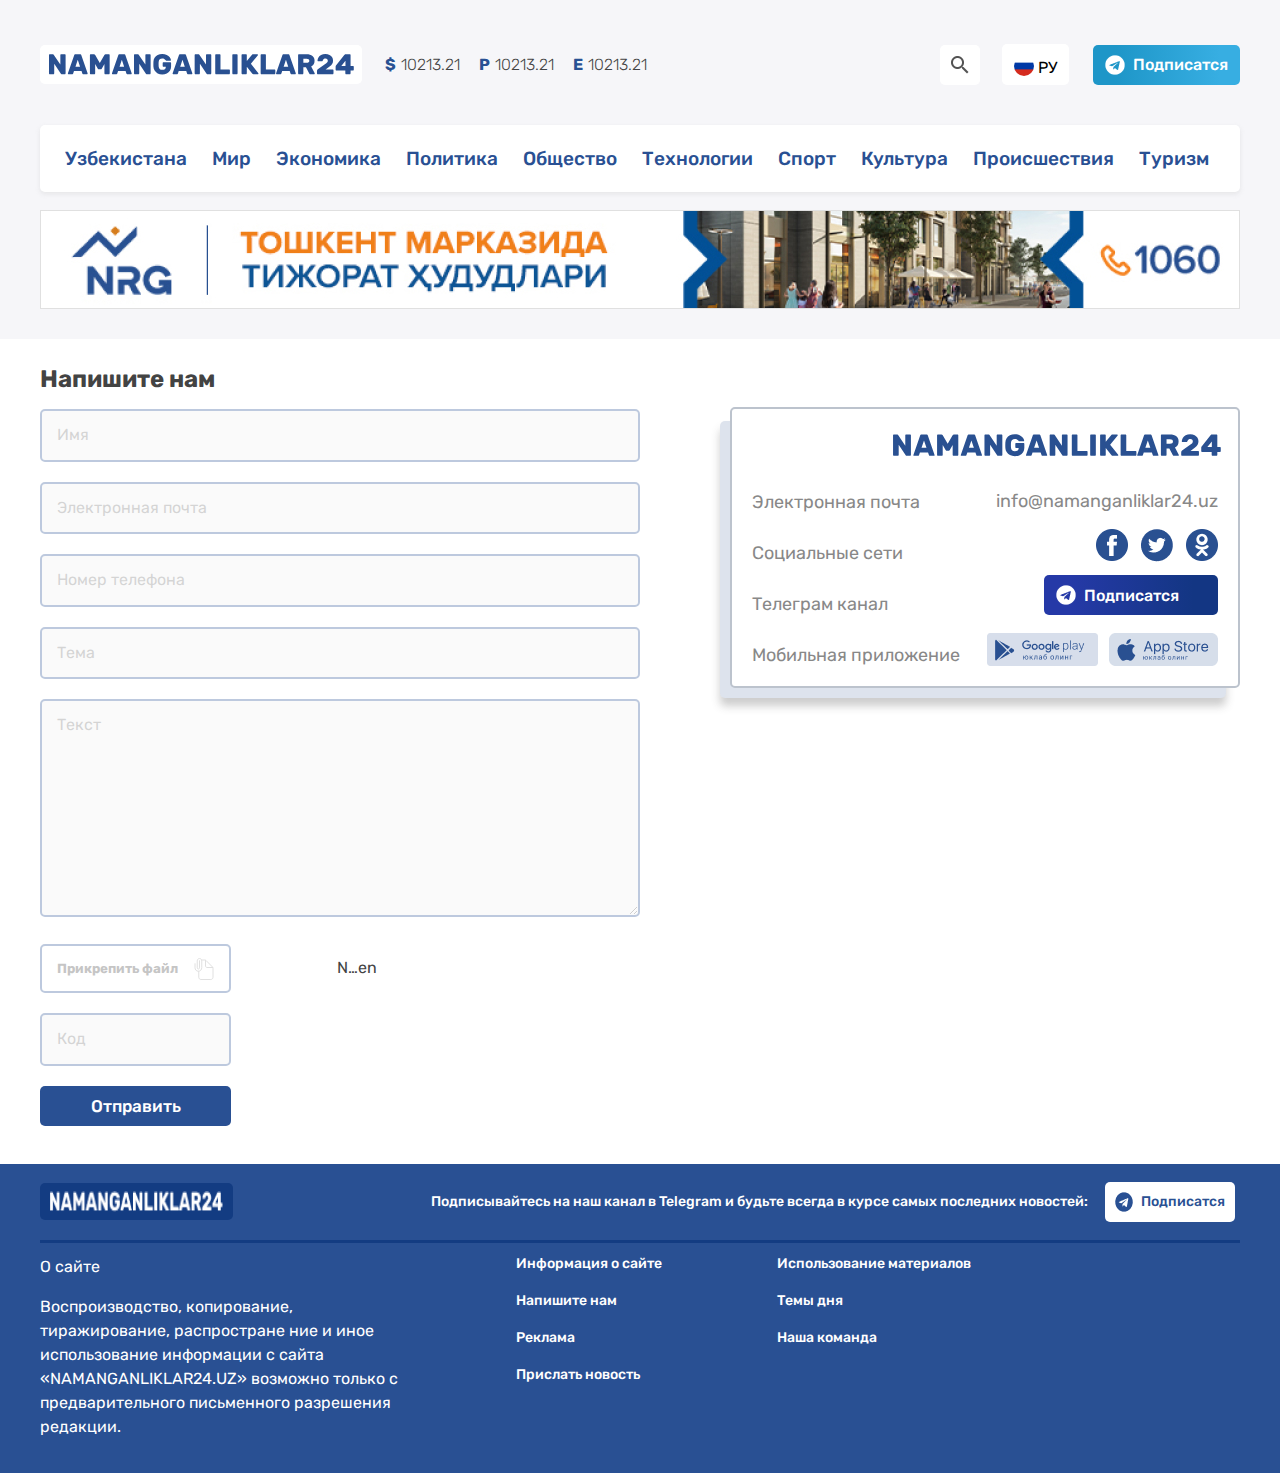
==== form.html @ 09adb13e "add form page" ====
<!DOCTYPE html>
<html lang="ru">
<head>
    <meta charset="UTF-8">
    <meta http-equiv="X-UA-Compatible" content="IE=edge">
    <meta name="viewport" content="width=device-width, initial-scale=1.0">
    <link rel="stylesheet" href="css/normalize.css">
    <link rel="stylesheet" href="css/style.css">
    <link rel="preconnect" href="https://fonts.gstatic.com">
    <link rel="preconnect" href="https://fonts.gstatic.com">
    <link href="https://fonts.googleapis.com/css2?family=Roboto:wght@500&family=Rubik:wght@500;700&display=swap" rel="stylesheet">
    <link href="https://fonts.googleapis.com/css2?family=Rubik:wght@500;700&display=swap" rel="stylesheet">
    <title>Namanganliklar24 yangiliklar sayti</title>
</head>
<body>
    <div class="site-header-wrapper">
        <header class="site-header">
            <div class="site-header__container container">
                
                <div class="header-top">
                    
                    <div class="header-top-left">
                        <a class="logo-link" href="index.html">
                            <img src="images/logo.svg" alt="site logo" class="logo" width="306" height="33">
                        </a>
                        <div class="currence-stats">
                            <span class="currence-text"><b class="currence-brand">$</b>10213.21</span>
                            <span class="currence-text"><b class="currence-brand">P</b>10213.21</span>
                            <span class="currence-text"><b class="currence-brand">E</b>10213.21</span>
                        </div>
                    </div>
                    
                    <div class="header-top-right">
                        <button class="search-btn">
                            <img class="search-img" src="images/search.png" alt="search img" width="18" height="18">
                        </button>
                        <button class="lang-btn">
                            <img class="lang-btn__img" src="images/russian.png" alt="russian flag">
                            РУ
                        </button>
                        <div class="follow-btn">
                            <a class="follow-link" href="#">Подписатся</a>
                        </div>
                    </div>
                </div>
                
                <div class="header-bottom">
                    <nav class="sitenav">
                        <ul class="sitenav-list">
                            <li class="sitenav-item">
                                <a class="sitenav-link active" href="#">Узбекистана</a>
                            </li>
                            <li class="sitenav-item">
                                <a class="sitenav-link active" href="#">Мир</a>
                            </li>
                            <li class="sitenav-item">
                                <a class="sitenav-link active" href="#">Экономика</a>
                            </li>
                            <li class="sitenav-item">
                                <a class="sitenav-link active" href="#">Политика</a>
                            </li>
                            <li class="sitenav-item">
                                <a class="sitenav-link active" href="#">Общество</a>
                            </li>
                            <li class="sitenav-item">
                                <a class="sitenav-link active" href="#">Технологии</a>
                            </li>
                            <li class="sitenav-item">
                                <a class="sitenav-link active" href="#">Спорт</a>
                            </li>
                            <li class="sitenav-item">
                                <a class="sitenav-link active" href="#">Культура</a>
                            </li>
                            <li class="sitenav-item">
                                <a class="sitenav-link active" href="#">Происшествия</a>
                            </li>
                            <li class="sitenav-item">
                                <a class="sitenav-link active" href="#">Туризм</a>
                            </li>
                        </ul>
                    </nav>
                </div>
                
                <aside class="site-header__add">
                    <a href="#">
                        <img class="adds" src="images/nrg-banner.jpg" alt="toshkentdagi tijorat hududlari" width="1200" height="99">
                    </a>
                    
                </aside>
            </div>
        </header>
    </div>
    
    <main class="site-main">
        <div class="site-main__container container">
           <div class="main-form">
               <h2 class="main-form__title">Напишите нам</h2>
              <form action="#">
                  <label class="visually-hidden" for="form-input">Напишите нам</label>
               <input class="input-text" type="text" placeholder="Имя" name="fname" id="fname-input" required>
               <input class="input-text" type="email" placeholder="Электронная почта" name="email" id="email-input" required>
               <input class="input-text" type="tel" placeholder="Номер телефона" name="tel" id="tel-input" required>
               <input class="input-text" type="text" placeholder="Тема" name="tema" id="tema-input" required>
               <textarea name="comment" id="comment-field" cols="30" rows="10" placeholder="Текст"></textarea>
               <input  class="custom-file-input" type="file" name="file" id="file-input" placeholder="Прикрепить файл">
               <input class="kod-input" type="number" placeholder="Код" name="kod" id="kod-field" required>
               <button class="btn form-btn" type="submit">Отправить
               </button>
              </form>
           </div>


           <div class="card">
            <img class="card-logo__img" src="images/logo.svg" alt="logo" width="329" height="33">
             <div class="card-wrapper">
                <div class="card-text">
                    <p class="card-desc">Электронная почта</p>
                    <p class="card-desc">Социальные сети</p>
                    <p class="card-desc">Телеграм канал</p>
                    <p class="card-desc">Мобильная приложение</p>
                </div>
  
                <div class="card-info">
                  <a class="card-email__link" href="#">info@namanganliklar24.uz</a>
                  <div class="brands-links">
                      <a class="brand-facebook__link" href="#">
                          <img src="images/facebook.png" alt="">
                      </a>
                      <a class="brand-twitter__link" href="#">
                          <img src="images/twitter.png" alt="">
                      </a>
                      <a class="brand-ok__link" href="#">
                          <img src="images/ok.png" alt="">
                      </a>
                  </div>
                 <div class="follow-btn brand-follow__btn">
                    <a class="brand-follow__link follow-link" href="#">Подписатся</a>
                 </div>
                  <div class="store-links">
                      <a class="playmarket-link" href="#">
                          <img src="images/playmarket.png" alt="">
                      </a>
                      <a class="appstore-link" href="#">
                          <img src="images/appstore1x.png" alt="">
                      </a>
                  </div>
                </div>
             </div>
             
           </div>

        </div>
    </main>
    
        <footer class="site-footer">
            <div class="site-footer__container container">
                <div class="footer-top">
                    <a class="footer-logo" href="#">
                        <img class="footer-logo-img" src="images/logo.png" alt="footer logo" width="173" height="21">
                    </a>
                    <p class="footer-top__text">Подписывайтесь на наш канал в Telegram и будьте всегда в курсе самых последних новостей:</p>
                    <a class="footer-telegram" href="#"> 
                        Подписатся
                    </a>
                </div>
                <div class="footer-bottom">
                    <div class="footer-bottom__info">
                        <span class="footer-bottom__title">О сайте </span>
             <p class="footer-bottom__text">
                Воспроизводство, копирование, тиражирование, распростране ние и иное использование информации с сайта «NAMANGANLIKLAR24.UZ» возможно только с предварительного письменного разрешения редакции.
            </p>
                        </div>
                        <ul class="footer-bottom__list">
         <li class="footer-bottom__item">
             <a class="footer-bottom__link" href="#">Информация о сайте</a>
         </li>
         <li class="footer-bottom__item">
             <a class="footer-bottom__link" href="#">Напишите нам </a>
         </li>
         <li class="footer-bottom__item">
             <a class="footer-bottom__link" href="#"> Реклама   </a>
         </li>
         <li class="footer-bottom__item">
             <a class="footer-bottom__link" href="#"> Прислать новость</a>
         </li>
                        </ul>
                        <ul class="footer-bottom__list">
         <li class="footer-bottom__item">
             <a class="footer-bottom__link" href="#">Использование материалов</a>
         </li>
         <li class="footer-bottom__item">
             <a class="footer-bottom__link" href="#">Темы дня  </a>
         </li>
         <li class="footer-bottom__item">
             <a class="footer-bottom__link" href="#">Наша команда</a>
         </li>
          </ul>
         </div>
       </div>
     </footer>
 </body>
</html>
---- css/style.css ----
html{
    box-sizing: border-box;
}
*,
*::after
*::before{
    box-sizing: inherit;
}

body{
    padding: 0;
    margin: 0;
    font-family: "Rubik","Arial",sans-serif;
    font-size: 16px;
    line-height: 1.5;
    color: #434343;
}
.container{
    max-width: 1200px;
    margin: auto;
}
.visually-hidden {
    clip: rect(0 0 0 0);
    clip-path: inset(50%);
    height: 1px;
    overflow: hidden;
    position: absolute;
    white-space: nowrap;
    width: 1px;
  }

/* SITE HEADER */
.site-header-wrapper{
    background-color: #F6F6F9;
    padding: 44px 0 23px;
}
.header-top{
    display: flex;
    align-items: center;
    margin-bottom: 40px;
}
.header-top-left{
    display: flex;
    align-items: center;
    margin-right: auto;
}
.header-top-right{
    display: flex;
    align-items: center;
}

.search-btn{
    background-color: #fff;
    padding: 11px;
    border-radius: 5px;
    border: none;
}
.search-img{
    display: block;
    
    
}
.lang-btn{
    padding: 9px 12px 8px;
    background-color: #fff;
    border-radius: 5px;
    border: none;
    margin-left: 22px;
}
.lang-btn__img{
    border-radius: 50%;
    transform: translateY(3px);
}

.follow-btn{
    padding: 10px 12px;
    background:linear-gradient(90deg, #1E96C8 15.07%, #37AEE2 85.96%);
    border-radius: 5px; 
    margin-left: 24px;
}
.follow-btn:hover{
    background:linear-gradient(90deg, #37AEE2 15.07%,  #1E96C8 85.96%);
}
.follow-link{
    color: #fff;
    text-decoration: none;
    font-weight: 500;
    font-size: 16px;
    line-height: 19px;
    display: flex;
    align-items: center;
}
.follow-link::before{
    content: "";
    width: 20px;
    height: 20px;
    display: block;
    margin-right: 8px;  
    background-repeat: no-repeat;
    background-position: center center;
    background-image: url(..//images/telegram-icon.png);
}
.currence-brand{
    font-weight: bold;
    font-size: 16px;
    line-height: 19px;
    color: #285193;
    margin-right: 5px;
}
.currence-text{
    font-weight: 300;
    font-size: 16px;
    line-height: 12px;
    color: #434343;
    margin-right: 15px;
}
/* LOGO */
.logo{
    display: block;
}
.logo-link{
    padding: 3px 8px;
    background-color: #fff;
    border-radius: 5px;
    margin-right: 23px;
}
/* SITENAV */
.header-bottom{
    margin-bottom: 18px;
}
.sitenav{
    padding: 22px 25px;
    background-color: #fff;
    box-shadow: 0px 2px 5px rgba(159, 159, 159, 0.19);
    border-radius: 5px;
}
.sitenav-list{
   padding: 0;
   margin: 0;
   list-style-type: none;
   display: flex;
   align-items: center;
}
.sitenav-link{
    text-decoration: none;
    color: #515151;
}
.sitenav-link:hover,
.sitenav-link:active{
    color: #295093;
}
.active{
    color: #295093;
}
.sitenav-item{
    font-weight: 500;
    font-size: 19px;
    line-height: 23px;
    margin-right: 25px;
}
/* MAIN */
main{
    padding: 22px 0 38px;
}


/* COVID */

.covid-stats__container{
    padding: 30px 35px;
    background-color:#F6F6F9 ;
    border-radius: 5px;
    margin-bottom: 22px;
}
.covid-list{
    padding: 0;
    margin: 0;
    list-style-type: none;
    display: flex;
    align-items: center;
}
.covid-item__info{
    width: 371px;
    display: flex;
    align-items: center;
}
.covid-info__title{
    margin: 0;
    margin-left: 25px;
    font-weight: 500;
    font-size: 20px;
    line-height: 24px;
    color: #000000;
}
.covid-item::before{
    content: "";
    display: block;
    width: 43px;
    height: 45px;
    background-repeat: no-repeat;
    background-position: center center;
    background-size: contain;
    margin-left: 29px;
}
.covid-item__info::before{
    background-image: url(../images/covid19.png);
}
.covid-item__case{
    display: flex;
    align-items: center;
}
.covid-item__case::before{
    background-image: url(../images/corona-red.png);
}

.covid-item__healed{
    display: flex;
    align-items: center;
}
.covid-item__healed::before{
    background-image: url(../images/cil_smile.png);
}

.covid-item__dead{
    display: flex;
    align-items: center;
}
.covid-item__dead::before{
    background-image: url(../images/stop.png);
}
.covid-info__text-case{
    margin: 0;
    font-weight: normal;
    font-size: 18px;
    line-height: 21px;
    color: #DB0000;
}
.covid-info__wrapper{
    margin-left: 17px;
    margin-right: 42px;
}
.covid-info__text-healed{
    margin: 0;
    font-weight: normal;
    font-size: 18px;
    line-height: 21px;
    color: #05B135;
}

.covid-info__number{
    font-weight: 500;
    font-size: 25px;
    color: #000000;
}

.covid-info__text-dead{
    margin: 0;
    font-weight: normal;
    font-size: 18px;
    line-height: 21px;
    color: #000;
}

.covid-item__case{
    border-left: 2px solid #EB5569;
}
.covid-item__healed{
    border-left: 2px solid #F4CCD1;
    height: 49px;
}
.covid-item__dead{
    border-left: 2px solid #F4CCD1;
    height: 49px;
}
/* MAIN NEWS */
.main-news{
    display: flex;
    flex-wrap: wrap;
    margin-bottom: 16px;
}
.main-news__info{
    width: 386px;
    margin-bottom: 18px;
}
.main-news__info-link{
    display: block;
    text-decoration: none;
}
.main-news__info:not(:nth-child(3n)){
    margin-right: 20px;
}
.main-news__info-title{
    margin: 11px 0;
    font-weight: 500;
    font-size: 17px;
    line-height: 20px;
    color: #202020;
}
time{
    font-weight: normal;
    font-size: 14px;
    line-height: 17px;
    color: #6B6D97;
}

/* FORM-PAGE-STYLES */

.site-main__container{
    display: flex;
    align-items: start;
}
.main-form input{
    display: block;
}
.main-form{
    width: 600px;
    margin-right: auto;
}
.main-form__title{
    margin-top: 0;
    margin-bottom: 12px;
}
.input-text{
    width: 600px;
    padding: 15px;
    background: #F1F1F1;
    opacity: 0.3;
    box-sizing: border-box;
    border: 2px solid #285193;
    border-radius: 5px;
    margin-bottom: 20px;
}
.kod-input{
    width: 157px;
    padding: 15px;
    background: #F1F1F1;
    opacity: 0.3;
    border: 2px solid #285193;
    border-radius: 5px;
    margin-bottom: 20px;
}
textarea{
    width: 600px;
    margin-bottom: 20px;
    padding: 15px;
    box-sizing: border-box;
    background: #F1F1F1;
    opacity: 0.3;
    border: 2px solid #285193;
    border-radius: 5px;
}
.form-btn{
    width: 191px;
}
.custom-file-input{
    margin-bottom: 20px;
}
.custom-file-input::-webkit-file-upload-button {
    visibility: hidden;
  }
  .custom-file-input::before {
    content: 'Прикрепить файл';
    display: inline-block;
    background:url(../images/file.svg) no-repeat 150px center;
    border: 1px solid #999;
    border-radius: 3px;
    padding: 15px 51px 15px 15px;
    outline: none;
    opacity: 0.3;
    border: 2px solid #285193;
    border-radius: 5px;
    white-space: nowrap;
    cursor: pointer;
    text-shadow: 1px 1px #fff;
    font-weight: 700;
    font-size: 10pt;
  }
  .custom-file-input:hover::before {
    border-color: black;
  }
  .custom-file-input:active::before {
    background: -webkit-linear-gradient(top, #e3e3e3, #f9f9f9);
  }
  
  .card{
      width: 510px;
      padding: 20px;
      background: #FFFFFF;
      border: 2px solid #BCC3CD;
      border-radius: 5px;
      margin-top: 46px;
      position: relative;
      box-sizing: border-box;
  }
  .card::before{
      content: "";
      display: block;
      width: 100%;
      height: 100%;
      position: absolute;
      bottom: -12px;
      left: -12px;
      z-index: -1;
      background: rgba(41, 80, 145, 0.16);
      box-shadow: 0px 8px 9px rgba(57, 57, 57, 0.25);
      border-radius: 5px;
  }
  .card-wrapper{
      display: flex;
      align-items: flex-end;
      justify-content: space-between;
  }
  .card-logo__img{
      margin-left: 140px;
  }
  .card-desc{
      margin: 0;
      white-space: nowrap;
      font-weight: normal;
      font-size: 18px;
      line-height: 21px;
      color: #888888;
      margin-top: 30px;
  }
  .card-info{
      text-align: right;
  }
  .card img{
     display: block;
  }

  .store-links{
      margin-top: 18px;
      width: 231px;
      display: flex;
      justify-content: space-between;
      margin-left: auto;
  }
  .brand-follow__btn{
      width: 150px !important;
      margin-right: 0;
      margin-left: auto;
      margin-top: 13px;
      background:linear-gradient(90deg, #2539a7 15.07%, #133683 85.96%);
  }
  .brands-links{
      width:122px;
      margin-top: 15px;
      display: flex;
      margin-left: auto;
      justify-content: space-between;
  }
  .card-email__link{
      margin-top: 21px;
      font-weight: normal;
        font-size: 18px;
        line-height: 21px;
        color: #888888;
        text-decoration: none;
  }
  
/* NOTIFICATION */

.notification-reminder{
    max-width:1200px;
    padding: 25px 20px 25px 34px;
    display: flex;
    align-items: center;
    margin-bottom: 38px;
    background: rgba(239, 186, 84, 0.18);
    border-radius: 5px;
}
.notification-reminder__title{
    font-weight: 500;
    font-size: 20px;
    line-height: 24px;
    display: flex;
    align-items: center;
    margin: 0;
    margin-right: auto;
    color: #000000;
}
.notification-reminder__title::before{
    content: "";
    margin-right: 17px;
    width: 31px;
    height: 35px;
    background-repeat: no-repeat;
    background-size: contain;
    background-image: url(../images/bell-icon.png);
    transition: ease 0.6s;  
}
.notification-reminder__title:hover::before{
    transform: scale(1.10);
}
.notification-btn{
    padding: 8px;
    padding-left: 15px;
    background: linear-gradient(90deg, #FE5C28 0%, rgba(255, 139, 54, 0.9) 88.43%);
    border-radius: 5px;
    border: none;
    font-weight: 500;
    font-size: 20px;
    line-height: 24px;
    color: #FFFFFF;
}
.notification-btn:hover{
    cursor: pointer;
    background: linear-gradient(90deg, rgba(255, 139, 54, 0.9) 0%,#FE5C28  88.43%);
}

/* LASTEST NEWS */

.news-lastest{
    display: flex;
    align-items: flex-start;
    margin-bottom: 38px;
}
.news-info{
    display: flex;
    align-items: center;  
    margin-bottom: 18px;
    margin-right: 36px;  
}
.news-text{
    margin-left: 19px;
}
.news-title{
    margin: 0;
    margin-bottom: 13px;
    font-weight: 500;
    font-size: 20px;
    line-height: 24px;
}
.news-text__space{
    margin-left: 0;
    border-bottom: 2px solid #EBEBEB;
}
.news-calendar{
    margin-bottom: 14px;
}
.news-info__title{
    margin: 0;
    margin-bottom: 8px;
    font-weight: 500;
    font-size: 17px;
    line-height: 20px;
    color: #202020;
}
.news-title__spacing{
    margin-bottom: 35px;
}
.news-info__hashtags{
    font-weight: normal;
    font-size: 18px;
    line-height: 21px;
    color: #28508E;
    margin-top: 25px;
    margin-bottom: 20px;
}
.news-img{
    margin-bottom: 17px;
}
.news-info__text{
    margin: 0;
    margin-bottom: 12px;
    font-weight: normal;
    font-size: 15px;
    line-height: 24px;
    color: #555;
}
.main-news__title{
    margin-top: 0;
    font-weight: 500;
    font-size: 20px;
    line-height: 24px;
    color: #000000;
}
.quote{
  color: #000;
}
.news-info__link{
    text-decoration: none;
}
.calendar{
    display: flex;
    align-items: center;
}
.calendar::before{
    content: "";
    width: 18px;
    height: 18px;
    background-repeat: no-repeat;
    background-size: contain;
    background-image: url(../images/time.png);
    margin-right: 1px;
}
/* NEWS RIGHT */
.popular-news{
    max-width: 386px;
}

.popular-news-right{
    max-width: 386px;
    background: #F6F6F9;
    border-radius: 5px;
    padding: 18px 20px;
    margin-bottom: 20px;
}

.popular-news__info:not(:last-child){
      border-bottom: 4px solid #E4E4E4;
      padding-bottom: 14px;
      margin-bottom: 14px;
}

.popular-news-right__title{
    margin: 0;
    margin-bottom: 6px;
    font-weight: 500;
    font-size: 20px;
    line-height: 24px;
    color: #202020;
}
.popular-news__info-link{
    text-decoration: none;
    color: #202020;
}
.popular-news__info-title{
    font-weight: normal;
    margin: 0;
    margin-bottom: 11px;
    font-size: 17px;
    line-height: 20px;
}
.news-btn{
    margin-left: 284px;
}
.btn{
    padding: 10px 32px;
    background: #295093;
    border: none; 
    border-radius: 5px;
    font-weight: 500;
    font-size: 17px;
    line-height: 20px;
    color: #FFFFFF;
    transition: ease 0.4s;
}

.btn:hover{
    color:#295093 ;
    background-color: #fff;
    box-shadow:inset 0 0 0 1px #295093;
}

/* ADDS UNIT */

.adds-unit{
    max-width: 1200px;
    background: #F6F6F9;
     border-radius: 5px;
     padding: 37px 20px 0;
     display: flex;
     align-items: center;
}
.adds-unit__info{
    width: 530px;
    margin-right: 63px;
}
.adds-unit__info-title{
    margin: 0;
}
.adds-unit__info-text{
    margin: 0;
}
.adds-img{
    display: block;
}
.googleplay{
    margin-right: 20px;
    transition: ease 0.6s;
}
.appstore{
    transition: ease 0.6s;
}
.googleplay:hover{
    transform: scale(1.10);
}
.appstore:hover{
    transform: scale(1.10);
}

/* FOOTER */
.site-footer{
    background-color: #295093;
    padding: 18px 0;
    color: #fff;
}

/* FOOTER TOP */
.footer-top{
    display: flex;
    align-items: center;
    border-bottom: 3px solid #133C82;
    padding-bottom: 18px;
    margin-bottom: 12px;
}


.footer-logo-img{
    display: block;
}
.footer-logo{
    padding: 8px 10px;
    background: #133C82;
    display: inline-block;
    border-radius: 5px;
    margin-right: 198px;
}
.footer-top__text{
    margin: 0;  
    font-weight: 500;
    font-size: 14px;
    line-height: 17px;
}
.footer-telegram{
    padding: 10px;
    background: #FFFFFF;
    margin-left: 17px;
    text-decoration: none;
    display: flex;
    align-items: center;
    border-radius: 5px;  
    font-weight: 500;
    font-size: 14px;
    line-height: 17px;
    color: #295093;
}
.footer-telegram::before{
    content: "";
    margin-right: 8px;
    width: 18px;
    height: 20px;
    background-repeat: no-repeat;
    background-size: contain;
    background-image: url(../images/telegram-icon-footer.png);
}
.footer-telegram:hover{
    opacity: 0.7;
}
/* FOOTER BOTTOM */

.footer-bottom{
    display: flex;
    align-items: flex-start;
}
.footer-bottom__info{
    width: 365px;
    margin-right: 111px;
}
.footer-bottom__list{
    list-style-type: none;
    margin: 0;
    padding: 0;
    margin-right: 115px;
}
.footer-bottom__item{
    margin-bottom: 20px;
    font-weight: 500;
    font-size: 14px;
    line-height: 17px;
}
.footer-bottom__link{
    text-decoration: none;
    color: #FFFFFF;
}
.footer-bottom__link:hover{
    text-decoration:underline;
}
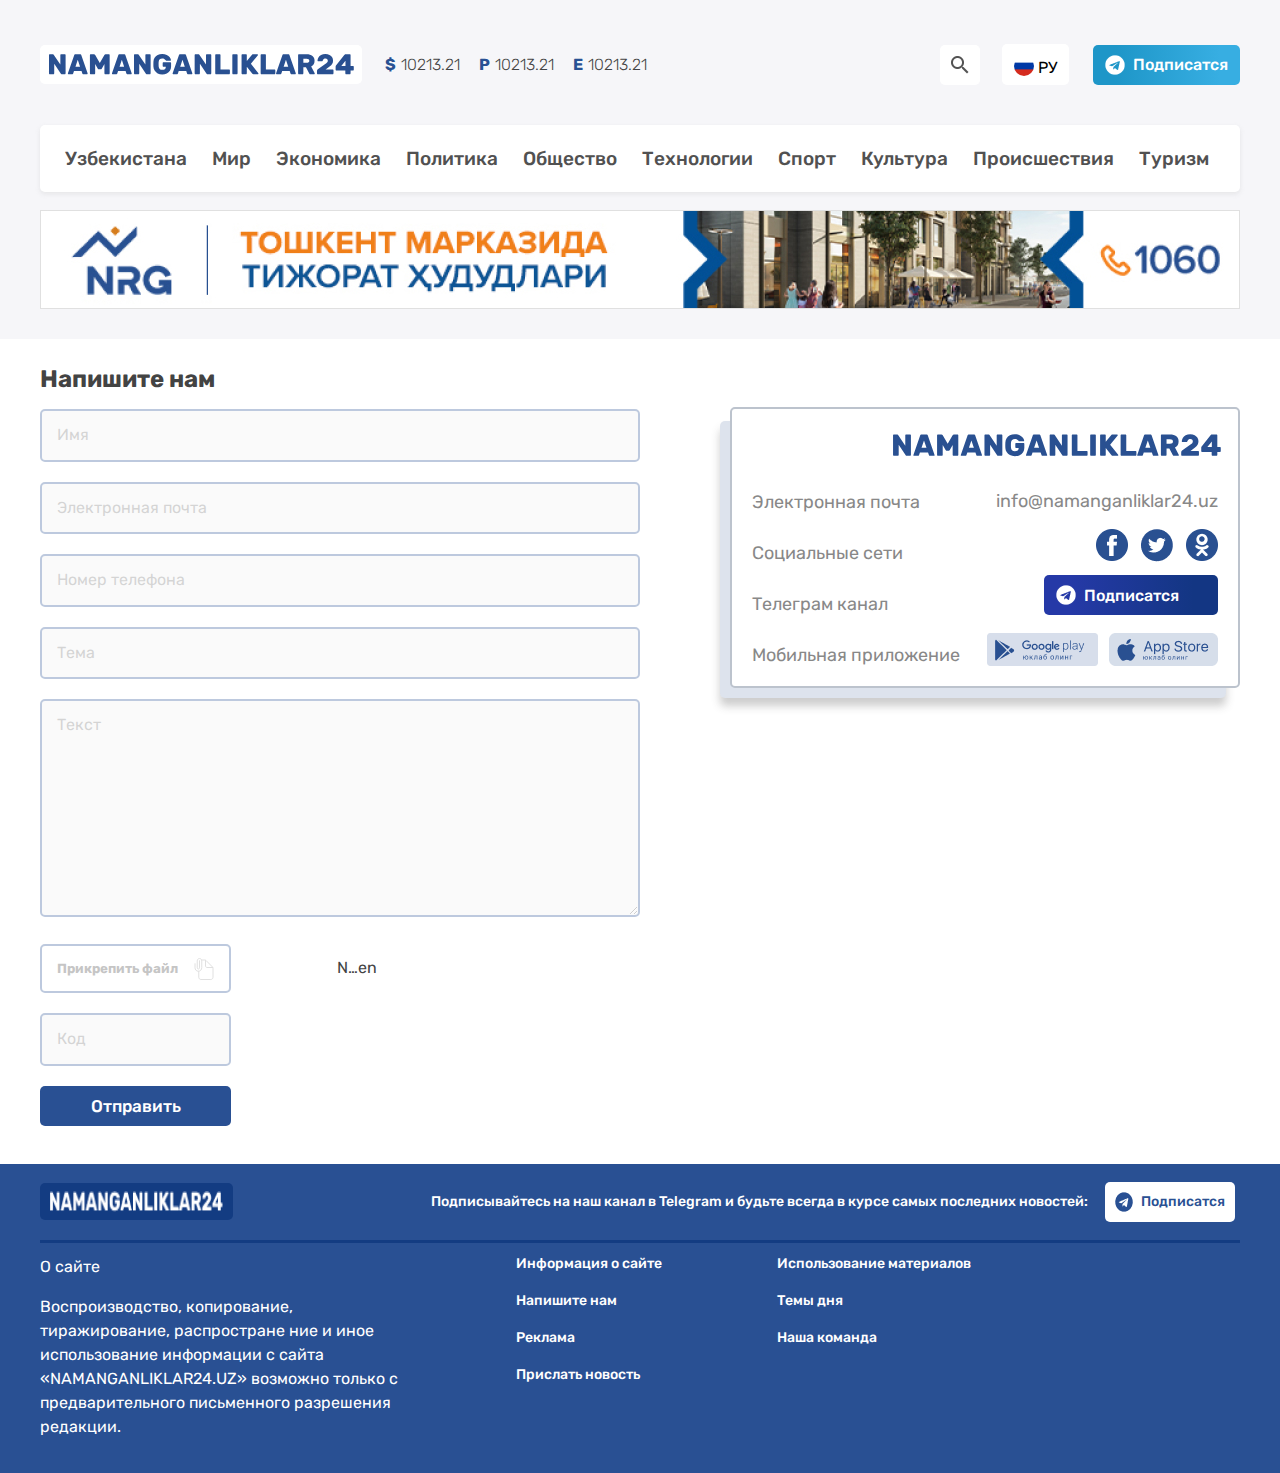
==== commit fc4d92e5: "add links" ====
--- a/form.html
+++ b/form.html
@@ -48,34 +48,34 @@
                     <nav class="sitenav">
                         <ul class="sitenav-list">
                             <li class="sitenav-item">
-                                <a class="sitenav-link active" href="#">Узбекистана</a>
-                            </li>
-                            <li class="sitenav-item">
-                                <a class="sitenav-link active" href="#">Мир</a>
-                            </li>
-                            <li class="sitenav-item">
-                                <a class="sitenav-link active" href="#">Экономика</a>
-                            </li>
-                            <li class="sitenav-item">
-                                <a class="sitenav-link active" href="#">Политика</a>
-                            </li>
-                            <li class="sitenav-item">
-                                <a class="sitenav-link active" href="#">Общество</a>
-                            </li>
-                            <li class="sitenav-item">
-                                <a class="sitenav-link active" href="#">Технологии</a>
-                            </li>
-                            <li class="sitenav-item">
-                                <a class="sitenav-link active" href="#">Спорт</a>
-                            </li>
-                            <li class="sitenav-item">
-                                <a class="sitenav-link active" href="#">Культура</a>
-                            </li>
-                            <li class="sitenav-item">
-                                <a class="sitenav-link active" href="#">Происшествия</a>
-                            </li>
-                            <li class="sitenav-item">
-                                <a class="sitenav-link active" href="#">Туризм</a>
+                                <a class="sitenav-link" href="list.html">Узбекистана</a>
+                            </li>
+                            <li class="sitenav-item">
+                                <a class="sitenav-link" href="list.html">Мир</a>
+                            </li>
+                            <li class="sitenav-item">
+                                <a class="sitenav-link" href="list.html">Экономика</a>
+                            </li>
+                            <li class="sitenav-item">
+                                <a class="sitenav-link" href="list.html">Политика</a>
+                            </li>
+                            <li class="sitenav-item">
+                                <a class="sitenav-link" href="list.html">Общество</a>
+                            </li>
+                            <li class="sitenav-item">
+                                <a class="sitenav-link" href="list.html">Технологии</a>
+                            </li>
+                            <li class="sitenav-item">
+                                <a class="sitenav-link" href="list.html">Спорт</a>
+                            </li>
+                            <li class="sitenav-item">
+                                <a class="sitenav-link" href="list.html">Культура</a>
+                            </li>
+                            <li class="sitenav-item">
+                                <a class="sitenav-link" href="list.html">Происшествия</a>
+                            </li>
+                            <li class="sitenav-item">
+                                <a class="sitenav-link" href="list.html">Туризм</a>
                             </li>
                         </ul>
                     </nav>
@@ -175,7 +175,7 @@
              <a class="footer-bottom__link" href="#">Информация о сайте</a>
          </li>
          <li class="footer-bottom__item">
-             <a class="footer-bottom__link" href="#">Напишите нам </a>
+             <a class="footer-bottom__link" href="form.html">Напишите нам </a>
          </li>
          <li class="footer-bottom__item">
              <a class="footer-bottom__link" href="#"> Реклама   </a>
